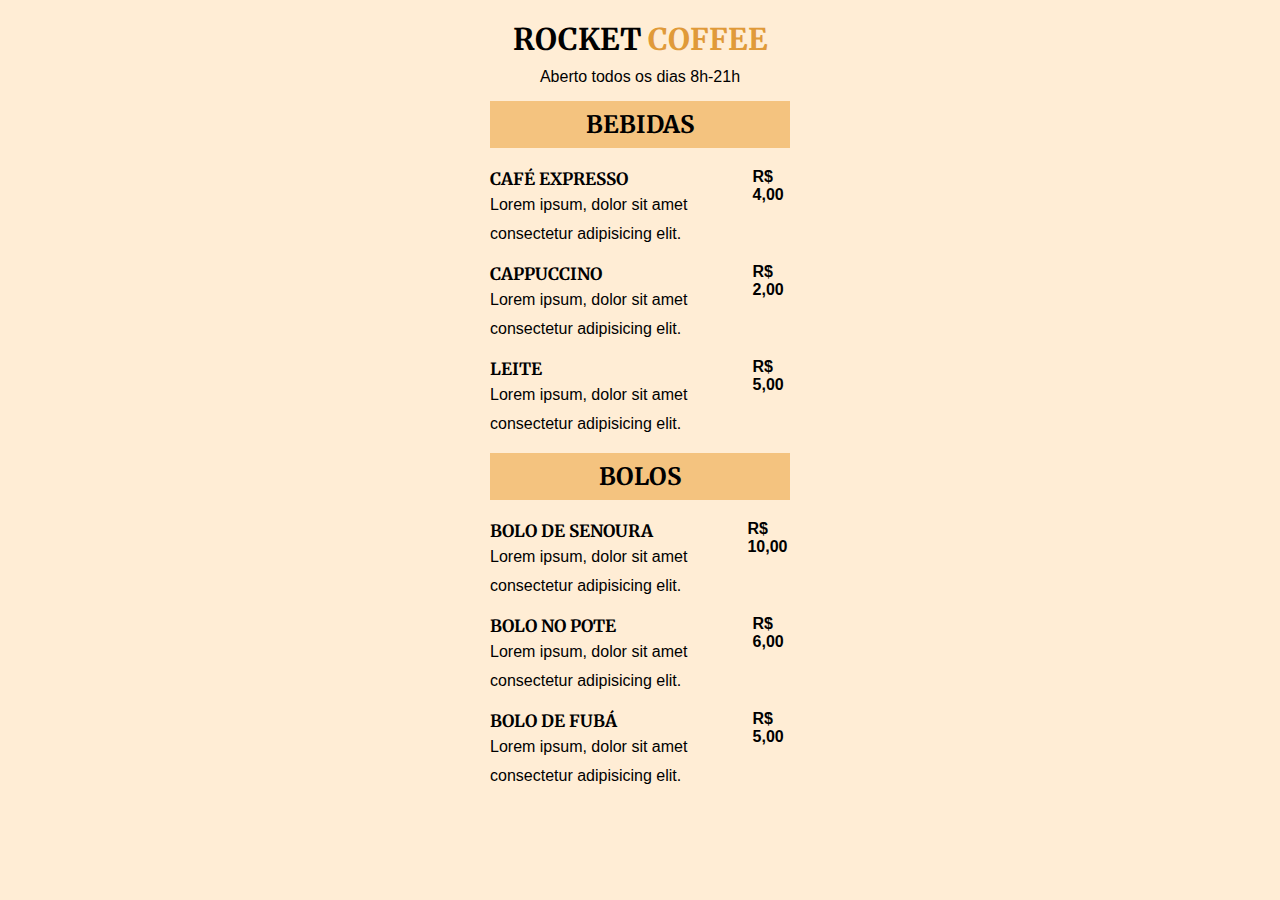
==== index.html @ 60f10a29 "primeiro commit" ====
<!DOCTYPE html>
<html lang="pt-br">
<head>
    <meta charset="UTF-8">
    <meta http-equiv="X-UA-Compatible" content="IE=edge">
    <meta name="viewport" content="width=device-width, initial-scale=1.0">

    <title>ROCKET COFFEE </title>
    <link rel="stylesheet" href="/css/index.css">

</head>
    <body>
        <header>
            <h1>ROCKET <span>COFFEE</span></h1>
            <p>Aberto todos os dias 8h-21h</p>
        </header>

            <section>
                <h2>BEBIDAS</h2>
                <ul>
                <li>
                    <div clss="details">
                        <h3>CAFÉ EXPRESSO</h3>
                        <p>
                            Lorem ipsum, dolor sit amet consectetur adipisicing elit. 
                        </p>
                    </div>
                    <strong class="price">
                        R$ 4,00
                    </strong>
                    
                </li>

                <li>
                    <div clss="details">
                        <h3>CAPPUCCINO</h3>
                        <p>
                            Lorem ipsum, dolor sit amet consectetur adipisicing elit. 
                        </p>
                    </div>
                    <strong class="price">
                        R$ 2,00
                    </strong>
                    
                </li>


                <li>
                    <div clss="details">
                        <h3>LEITE </h3>
                        <p>
                            Lorem ipsum, dolor sit amet consectetur adipisicing elit. 
                        </p>
                    </div>
                    <strong class="price">
                        R$ 5,00
                    </strong>
                    
                </li>
                </ul>
            </section>


            <section>
                <h2>BOLOS</h2>
                <ul>
                <li>
                    <div clss="details">
                        <h3>BOLO DE SENOURA  </h3>
                        <p>
                            Lorem ipsum, dolor sit amet consectetur adipisicing elit. 
                        </p>
                    </div>
                    <strong class="price">
                        R$ 10,00
                    </strong>
                    
                </li>

                <li>
                    <div clss="details">
                        <h3>BOLO NO POTE</h3>
                        <p>
                            Lorem ipsum, dolor sit amet consectetur adipisicing elit. 
                        </p>
                    </div>
                    <strong class="price">
                        R$ 6,00
                    </strong>
                    
                </li>


                <li>
                    <div clss="details">
                        <h3>BOLO DE FUBÁ</h3>
                        <p>
                            Lorem ipsum, dolor sit amet consectetur adipisicing elit. 
                        </p>
                    </div>
                    <strong class="price">
                        R$ 5,00
                    </strong>
                    
                </li>
                </ul>
            </section>

            
   
    </body>
    </html>
---- css/index.css ----
@import url('https://fonts.googleapis.com/css2?family=Merriweather:wght@700&display=swap');
@import url('https://fonts.googleapis.com/css2?family=Merriweather&display=swap');
*{
    padding: 0;
    margin: 0;
    font-family: 'Poppins', sans-serif;

}
body{
    background-color: #FFEDD5;
}

header{
    max-width: 300px;
    text-align: center;
    margin: 0 auto;
    margin-top:20px;
}
header h1 span {
   color: #E09A39;
   font-family: 'Merriweather', serif;  
}

header h1{
    margin-bottom: 4px;
    font-family: 'Merriweather', serif;
    font-size: 30PX;
}
section{
    
    max-width: 300px;
    margin: 0 auto;
    margin-top: 10px;
   
}
section h2 {
    max-width: 300px;
    font-family: 'Merriweather', serif;
    padding: 8px 16px;
    text-align: center;
    background-color:#F4C37F;
    margin-bottom: 20px;
}
ul {
    list-style: none;
}
ul li{
    margin-bottom: 15px;
    display: flex;
}

li .details , h3{
    font-family: 'Merriweather', serif;
    max-width:240px ;
    font-size:17px;
}
li .details, p {
    line-height: 29px;
}
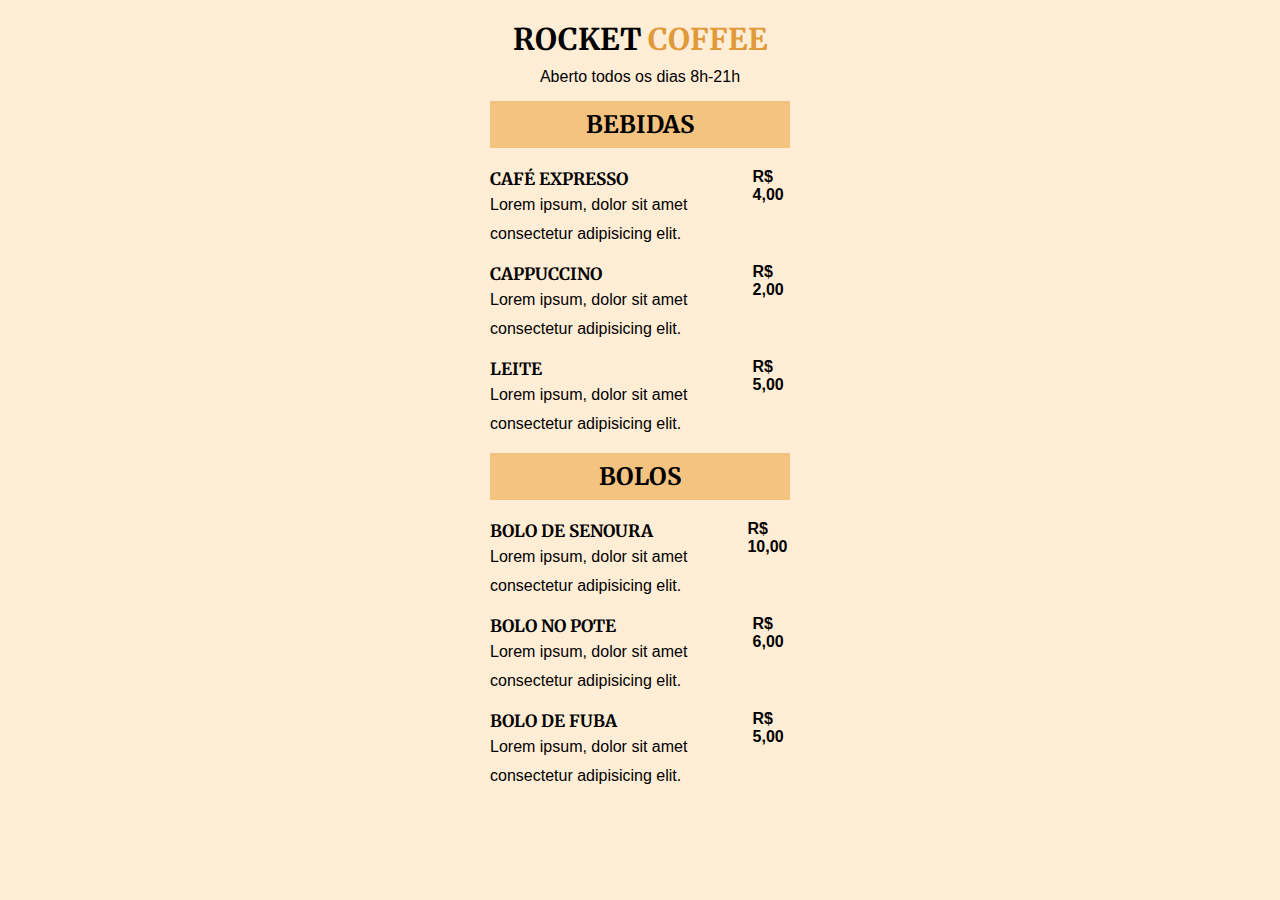
==== commit 9d5c0869: "Primeiro commit " ====
--- a/index.html
+++ b/index.html
@@ -93,7 +93,7 @@
 
                 <li>
                     <div clss="details">
-                        <h3>BOLO DE FUBÁ</h3>
+                        <h3>BOLO DE FUBA</h3>
                         <p>
                             Lorem ipsum, dolor sit amet consectetur adipisicing elit. 
                         </p>
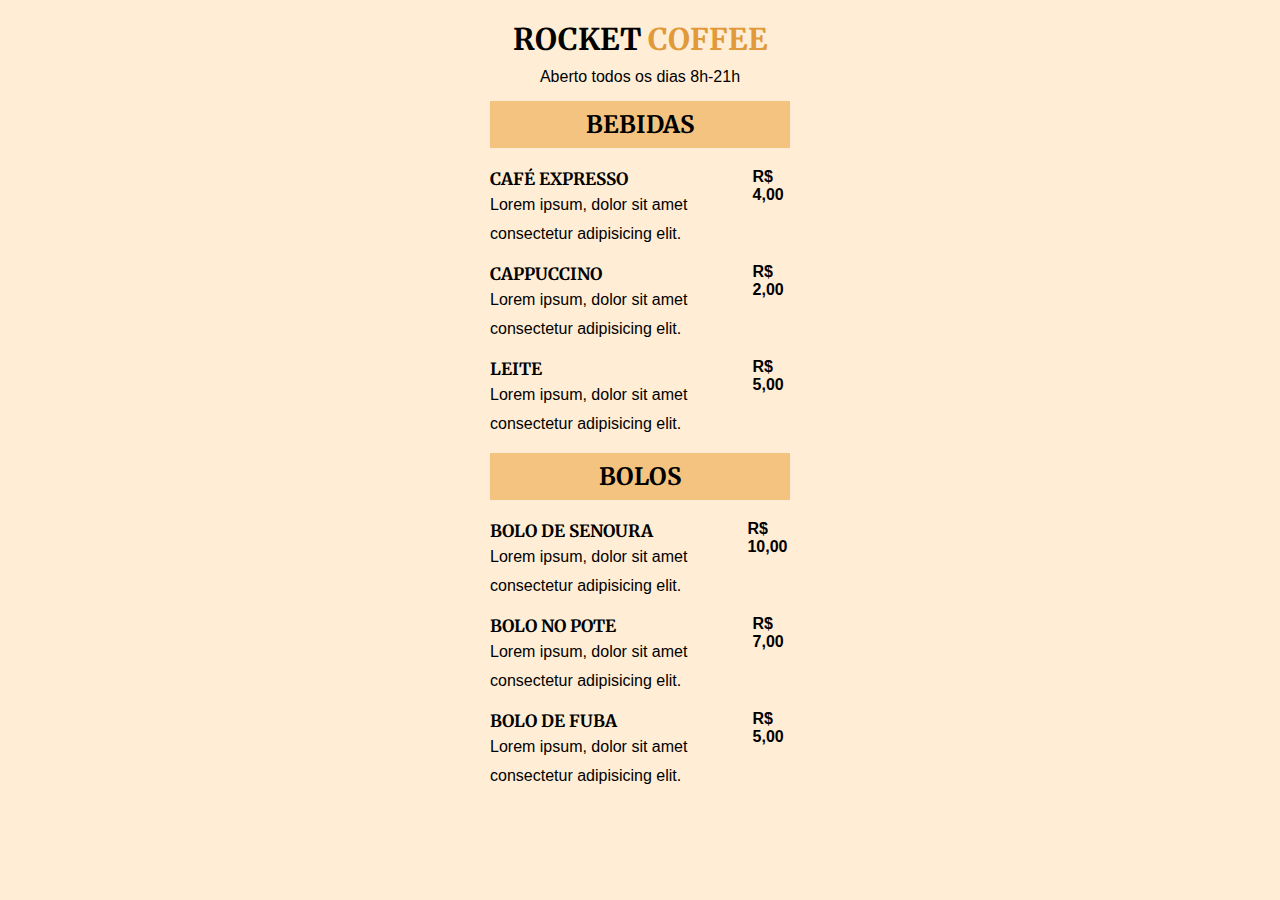
==== commit c7541574: "segundo commit" ====
--- a/index.html
+++ b/index.html
@@ -85,7 +85,7 @@
                         </p>
                     </div>
                     <strong class="price">
-                        R$ 6,00
+                        R$ 7,00
                     </strong>
                     
                 </li>
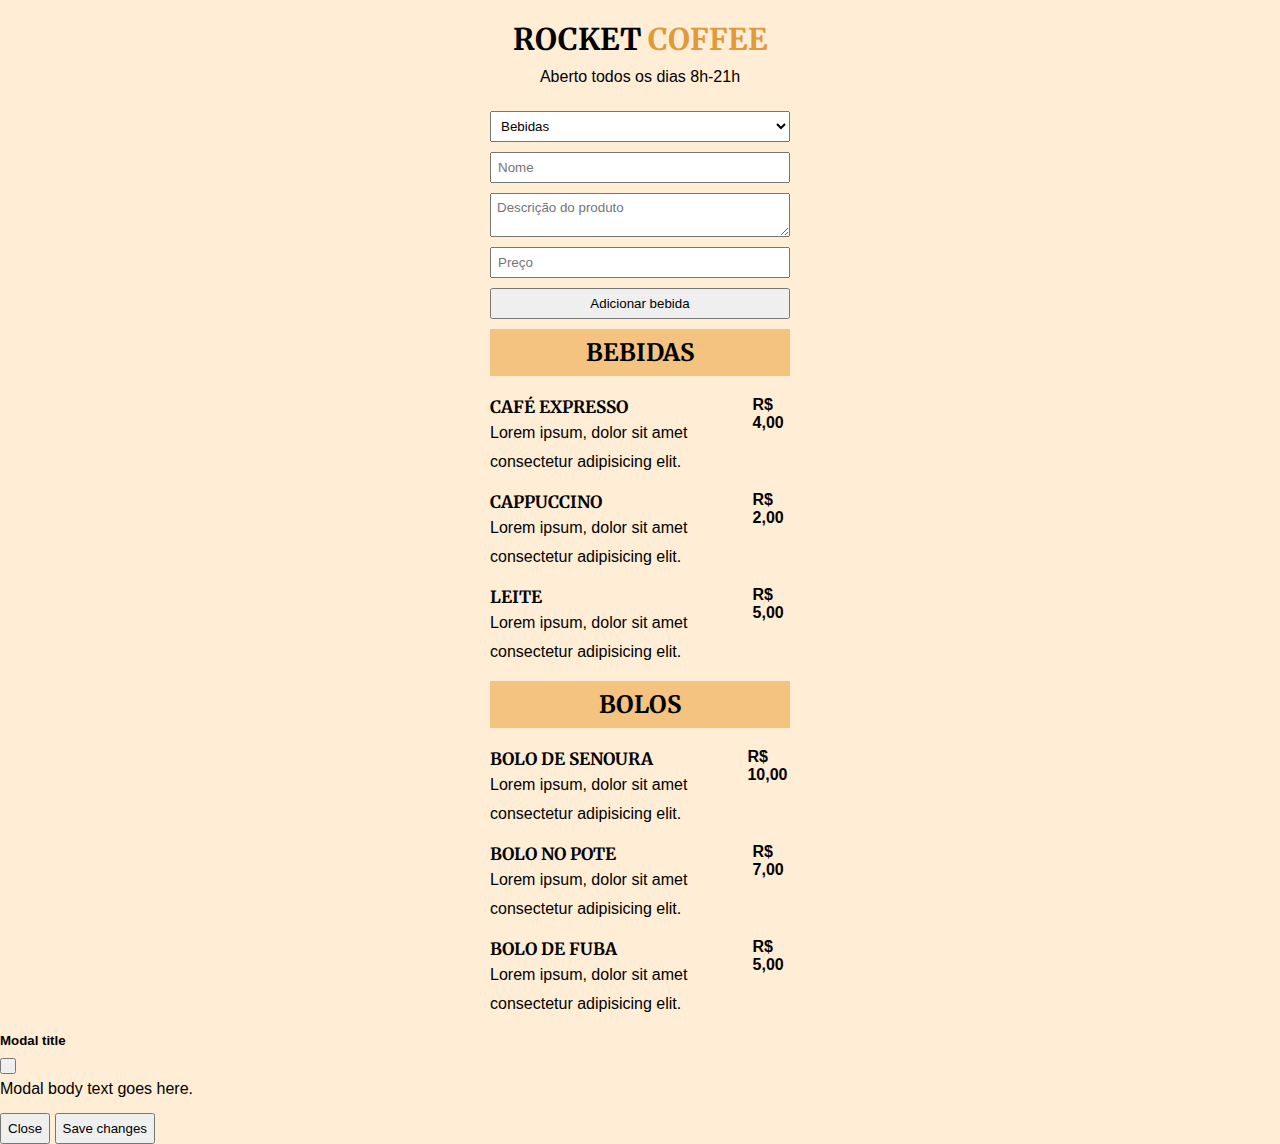
==== commit d8fc8827: "adicionado modal" ====
--- a/index.html
+++ b/index.html
@@ -1,112 +1,134 @@
 <!DOCTYPE html>
 <html lang="pt-br">
-<head>
-    <meta charset="UTF-8">
-    <meta http-equiv="X-UA-Compatible" content="IE=edge">
-    <meta name="viewport" content="width=device-width, initial-scale=1.0">
+  <head>
+    <meta charset="UTF-8" />
+    <meta http-equiv="X-UA-Compatible" content="IE=edge" />
+    <meta name="viewport" content="width=device-width, initial-scale=1.0" />
+    <script
+      src="https://cdn.jsdelivr.net/npm/@popperjs/core@2.11.6/dist/umd/popper.min.js"
+      integrity="sha384-oBqDVmMz9ATKxIep9tiCxS/Z9fNfEXiDAYTujMAeBAsjFuCZSmKbSSUnQlmh/jp3"
+      crossorigin="anonymous"
+    ></script>
+    <script
+      src="https://cdn.jsdelivr.net/npm/bootstrap@5.2.1/dist/js/bootstrap.min.js"
+      integrity="sha384-7VPbUDkoPSGFnVtYi0QogXtr74QeVeeIs99Qfg5YCF+TidwNdjvaKZX19NZ/e6oz"
+      crossorigin="anonymous"
+    ></script>
+    <link
+      href="https://cdn.jsdelivr.net/npm/bootstrap@5.2.1/dist/css/bootstrap.min.css"
+      rel="stylesheet"
+      integrity="sha384-iYQeCzEYFbKjA/T2uDLTpkwGzCiq6soy8tYaI1GyVh/UjpbCx/TYkiZhlZB6+fzT"
+      crossorigin="anonymous"
+    />
+    <title>ROCKET COFFEE</title>
+    <link rel="stylesheet" href="/css/index.css" />
+  </head>
+  <body>
+    <header>
+      <h1>ROCKET <span>COFFEE</span></h1>
+      <p>Aberto todos os dias 8h-21h</p>
+    </header>
+    <section>
+      <form id="form">
+        <select name="type" id="select">
+          <option value="listBebidas">Bebidas</option>
+          <option value="adicionarBolo">Bolos</option>
+        </select>
+        <input id="nome" value="" type="text" name="name" placeholder="Nome" />
+        <textarea
+          id="textarea"
+          name="description"
+          placeholder="Descrição do produto"
+        ></textarea>
+        <input id="preco" type="number" name="price" placeholder="Preço" />
+        <button type="submit">Adicionar bebida</button>
+      </form>
+    </section>
+    <section>
+      <h2>BEBIDAS</h2>
+      <ul id="listBebidas">
+        <li>
+          <div clss="details">
+            <h3>CAFÉ EXPRESSO</h3>
+            <p>Lorem ipsum, dolor sit amet consectetur adipisicing elit.</p>
+          </div>
+          <strong class="price"> R$ 4,00 </strong>
+        </li>
 
-    <title>ROCKET COFFEE </title>
-    <link rel="stylesheet" href="/css/index.css">
+        <li>
+          <div clss="details">
+            <h3>CAPPUCCINO</h3>
+            <p>Lorem ipsum, dolor sit amet consectetur adipisicing elit.</p>
+          </div>
+          <strong class="price"> R$ 2,00 </strong>
+        </li>
 
-</head>
-    <body>
-        <header>
-            <h1>ROCKET <span>COFFEE</span></h1>
-            <p>Aberto todos os dias 8h-21h</p>
-        </header>
+        <li>
+          <div clss="details">
+            <h3>LEITE</h3>
+            <p>Lorem ipsum, dolor sit amet consectetur adipisicing elit.</p>
+          </div>
+          <strong class="price"> R$ 5,00 </strong>
+        </li>
+      </ul>
+    </section>
 
-            <section>
-                <h2>BEBIDAS</h2>
-                <ul>
-                <li>
-                    <div clss="details">
-                        <h3>CAFÉ EXPRESSO</h3>
-                        <p>
-                            Lorem ipsum, dolor sit amet consectetur adipisicing elit. 
-                        </p>
-                    </div>
-                    <strong class="price">
-                        R$ 4,00
-                    </strong>
-                    
-                </li>
+    <section>
+      <h2>BOLOS</h2>
+      <ul id="adicionarBolo">
+        <li>
+          <div clss="details">
+            <h3>BOLO DE SENOURA</h3>
+            <p>Lorem ipsum, dolor sit amet consectetur adipisicing elit.</p>
+          </div>
+          <strong class="price"> R$ 10,00 </strong>
+        </li>
 
-                <li>
-                    <div clss="details">
-                        <h3>CAPPUCCINO</h3>
-                        <p>
-                            Lorem ipsum, dolor sit amet consectetur adipisicing elit. 
-                        </p>
-                    </div>
-                    <strong class="price">
-                        R$ 2,00
-                    </strong>
-                    
-                </li>
+        <li>
+          <div clss="details">
+            <h3>BOLO NO POTE</h3>
+            <p>Lorem ipsum, dolor sit amet consectetur adipisicing elit.</p>
+          </div>
+          <strong class="price"> R$ 7,00 </strong>
+        </li>
 
-
-                <li>
-                    <div clss="details">
-                        <h3>LEITE </h3>
-                        <p>
-                            Lorem ipsum, dolor sit amet consectetur adipisicing elit. 
-                        </p>
-                    </div>
-                    <strong class="price">
-                        R$ 5,00
-                    </strong>
-                    
-                </li>
-                </ul>
-            </section>
-
-
-            <section>
-                <h2>BOLOS</h2>
-                <ul>
-                <li>
-                    <div clss="details">
-                        <h3>BOLO DE SENOURA  </h3>
-                        <p>
-                            Lorem ipsum, dolor sit amet consectetur adipisicing elit. 
-                        </p>
-                    </div>
-                    <strong class="price">
-                        R$ 10,00
-                    </strong>
-                    
-                </li>
-
-                <li>
-                    <div clss="details">
-                        <h3>BOLO NO POTE</h3>
-                        <p>
-                            Lorem ipsum, dolor sit amet consectetur adipisicing elit. 
-                        </p>
-                    </div>
-                    <strong class="price">
-                        R$ 7,00
-                    </strong>
-                    
-                </li>
-
-
-                <li>
-                    <div clss="details">
-                        <h3>BOLO DE FUBA</h3>
-                        <p>
-                            Lorem ipsum, dolor sit amet consectetur adipisicing elit. 
-                        </p>
-                    </div>
-                    <strong class="price">
-                        R$ 5,00
-                    </strong>
-                    
-                </li>
-                </ul>
-            </section>
-
-            
-   
-    </body>
-    </html>+        <li>
+          <div clss="details">
+            <h3>BOLO DE FUBA</h3>
+            <p>Lorem ipsum, dolor sit amet consectetur adipisicing elit.</p>
+          </div>
+          <strong class="price"> R$ 5,00 </strong>
+        </li>
+      </ul>
+    </section>
+    <div class="modal" tabindex="-1">
+      <div class="modal-dialog">
+        <div class="modal-content">
+          <div class="modal-header">
+            <h5 class="modal-title">Modal title</h5>
+            <button
+              type="button"
+              class="btn-close"
+              data-bs-dismiss="modal"
+              aria-label="Close"
+            ></button>
+          </div>
+          <div class="modal-body">
+            <p>Modal body text goes here.</p>
+          </div>
+          <div class="modal-footer">
+            <button
+              type="button"
+              class="btn btn-secondary"
+              data-bs-dismiss="modal"
+            >
+              Close
+            </button>
+            <button type="button" class="btn btn-primary">Save changes</button>
+          </div>
+        </div>
+      </div>
+    </div>
+    <script src="./js/index.js"></script>
+  </body>
+</html>
--- a/css/index.css
+++ b/css/index.css
@@ -52,9 +52,30 @@
 
 li .details , h3{
     font-family: 'Merriweather', serif;
-    max-width:240px ;
+    min-width:240px ;
     font-size:17px;
 }
 li .details, p {
     line-height: 29px;
-}+}
+form {
+    display: flex;
+    flex-direction: column;
+
+}
+select,input,textarea,button{
+    padding: 6px;
+    margin-top: 10px;
+}
+button:hover,input:hover,textarea:hover{
+    background-color:#F4C37F;
+
+}
+label{
+    color: #664f2f;;
+position: relative;
+flex-direction: column;
+display: block;
+}
+
+
